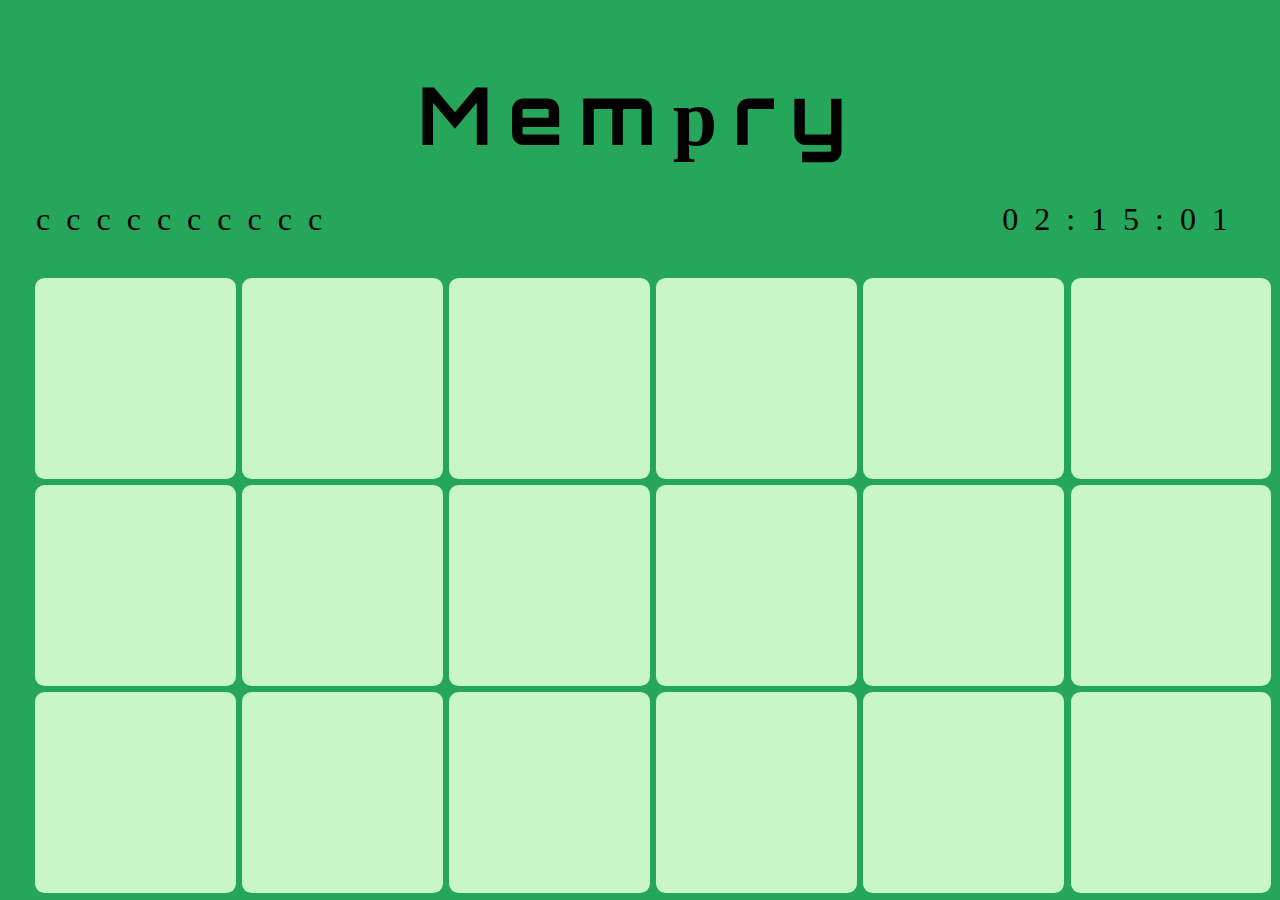
==== game.html @ c3843a50 "first commit adding game.css game.html index.html and main.css" ====
<!DOCTYPE html>
<html>
  <head>
    <meta charset="utf-8">
    <link rel="stylesheet" href="game.css">
    <link href='http://fonts.googleapis.com/css?family=Orbitron:400,700' rel='stylesheet' type='text/css'>
    <link href="https://fontastic.s3.amazonaws.com/3DamDF44nPyeREaMFqS39c/icons.css" rel="stylesheet">
    <title>Memory Game</title>
  </head>

  <body>

    <div class="header">

      <h1>Mem<span class="icon">p</span>ry</h1>

       <div class="game-statistics">
         <ul class="timer-healthbar">
           <li class="game-healthbar">
             <span class="icon">cccccccccc</span>
           </li>
           <li class="game-timer">
             02:15:01
           </li>
         </ul>
       </div>
     </div>

    <div class="game-container">

     <label class="game-box">
      <input type="checkbox" class="checkbox">
      <div class="game-box-2">
      <span class="icon">a</span>
     </div>
    </label>

     <label class="game-box">
      <input type="checkbox" class="checkbox">
       <div class="game-box-2">
         <span class="icon">g</span>
      </div>
    </label>

     <label class="game-box">
      <input type="checkbox" class="checkbox">
       <div class="game-box-2">
         <span class="icon">j</span>
      </div>
    </label>

     <label class="game-box">
      <input type="checkbox" class="checkbox">
       <div class="game-box-2">
         <span class="icon">m</span>
      </div>
    </label>

     <label class="game-box">
      <input type="checkbox" class="checkbox">
       <div class="game-box-2">
         <span class="icon">d</span>
      </div>
    </label>

     <label class="game-box">
      <input type="checkbox" class="checkbox">
       <div class="game-box-2">
         <span class="icon">b</span>
      </div>
    </label>

     <label class="game-box">
      <input type="checkbox" class="checkbox">
       <div class="game-box-2">
         <span class="icon">e</span>
      </div>
    </label>

     <label class="game-box">
      <input type="checkbox" class="checkbox">
       <div class="game-box-2">
         <span class="icon">a</span>
      </div>
    </label>

     <label class="game-box">
      <input type="checkbox" class="checkbox">
       <div class="game-box-2">
         <span class="icon">k</span>
      </div>
    </label>


     <label class="game-box">
      <input type="checkbox" class="checkbox">
       <div class="game-box-2">
         <span class="icon">f</span>
      </div>
    </label>


     <label class="game-box">
      <input type="checkbox" class="checkbox">
       <div class="game-box-2">
         <span class="icon">m</span>
      </div>
    </label>


     <label class="game-box">
      <input type="checkbox" class="checkbox">
       <div class="game-box-2">
         <span class="icon">e</span>
      </div>
    </label>


     <label class="game-box">
      <input type="checkbox" class="checkbox">
       <div class="game-box-2">
         <span class="icon">d</span>
      </div>
    </label>

     <label class="game-box">
      <input type="checkbox" class="checkbox">
       <div class="game-box-2">
         <span class="icon">b</span>
      </div>
    </label>


     <label class="game-box">
      <input type="checkbox" class="checkbox">
       <div class="game-box-2">
         <span class="icon">j</span>
      </div>
    </label>

     <label class="game-box">
      <input type="checkbox" class="checkbox">
       <div class="game-box-2">
         <span class="icon">k</span>
      </div>
    </label>

     <label class="game-box">
      <input type="checkbox" class="checkbox">
       <div class="game-box-2">
         <span class="icon">g</span>
      </div>
    </label>

     <label class="game-box">
      <input type="checkbox" class="checkbox">
       <div class="game-box-2">
         <span class="icon">f</span>
      </div>
    </label>

    </div>


  </body>
</html>
---- game.css ----
/*Basic Reset*/
* {
  margin: 0;
  padding: 0;
}

/*Universal*/

body {
  background-color: #26A65B;
  text-align: center;
  margin: 0;
  font-size: 2em;
  letter-spacing: .5em;
}

h1 {
    font-family: 'Orbitron', sans-serif;
    font-size: 2.5em;
}

.icon {
  font-family: "memory-icon";
}

ul {
  list-style-type:none;
}

/*Header*/

.header {
  padding-top: 2em;
}

.game-statistics {
  display: inline;
  padding: .5em;
  width: 100%
}

.game-healthbar {
display: inline;
margin-left: 0;
padding-right: 50%;
}

.game-timer {
  display: inline;
  margin-left: 0;
}

/*Game Board*/

.game-container {
  margin: 0 auto;
  width: 98%;
  text-align: center;
  padding-left: 1em;
}

.game-box {
  background-color: #C8F7C5;
  box-sizing: border-box;
  width: 16%;
  padding: 8%;
  border-radius: .3em;
  position: relative;
  float: left;
  margin: .1em;
  cursor: pointer;
  overflow: auto;
  }

.game-box-2 {
  opacity: 0;
  max-height: 0;
  overflow: hidden;
  margin: 0 auto;
}


/*Actions*/

input {
  position: absolute;
  top: 0;
  left: 0;
  display: none;
}

.game-box [type=checkbox]:checked ~ .game-box-2{
  opacity: 1;
  overflow: visible;
  color: black;
  font-size: 300%;
}
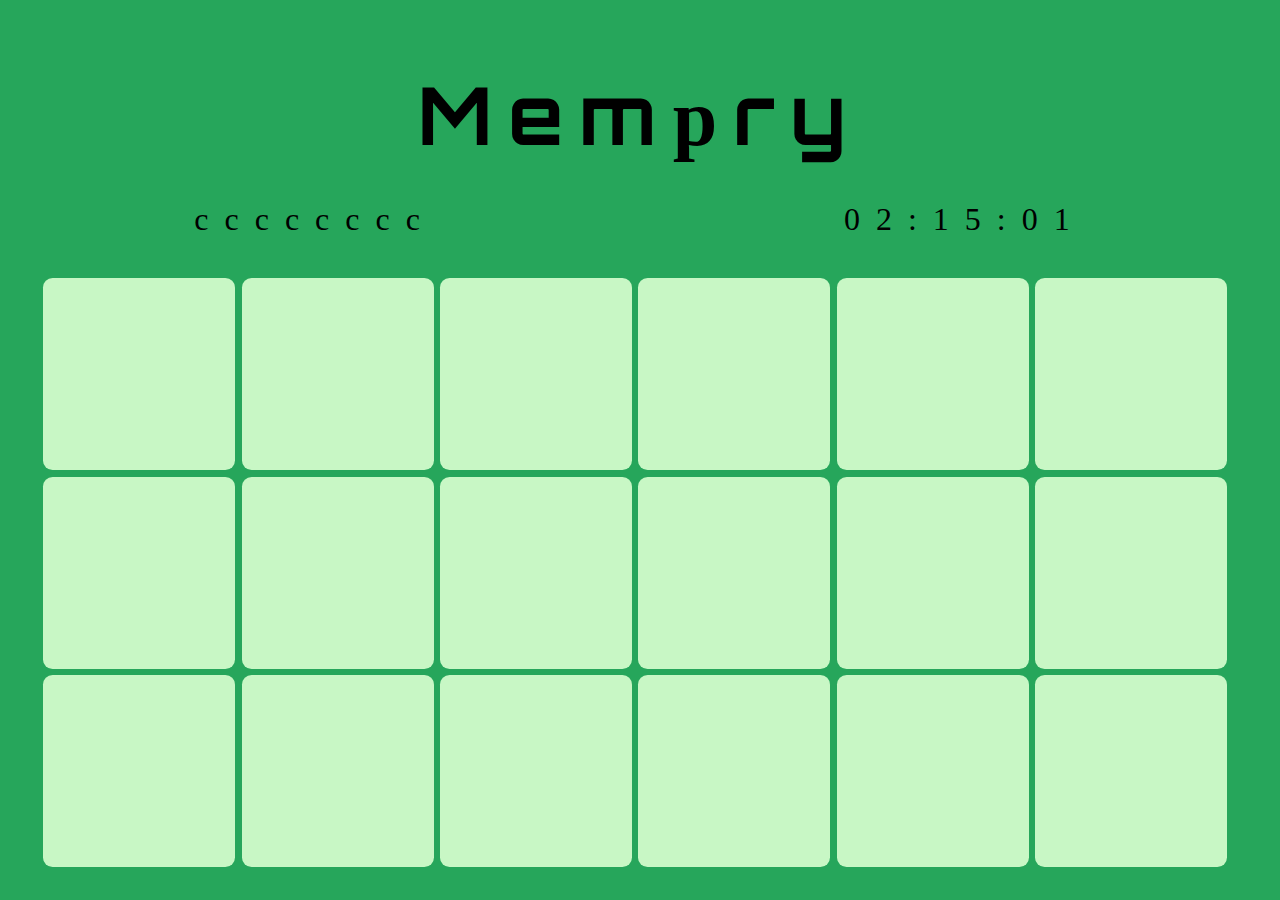
==== commit f0c5bf54: "centering game-container" ====
--- a/game.html
+++ b/game.html
@@ -17,7 +17,7 @@
        <div class="game-statistics">
          <ul class="timer-healthbar">
            <li class="game-healthbar">
-             <span class="icon">cccccccccc</span>
+             <span class="icon">cccccccc</span>
            </li>
            <li class="game-timer">
              02:15:01
--- a/game.css
+++ b/game.css
@@ -42,7 +42,7 @@
 .game-healthbar {
 display: inline;
 margin-left: 0;
-padding-right: 50%;
+padding-right: 30%;
 }
 
 .game-timer {
@@ -54,9 +54,9 @@
 
 .game-container {
   margin: 0 auto;
-  width: 98%;
+  width: 100%;
+  max-width: 1200px;
   text-align: center;
-  padding-left: 1em;
 }
 
 .game-box {
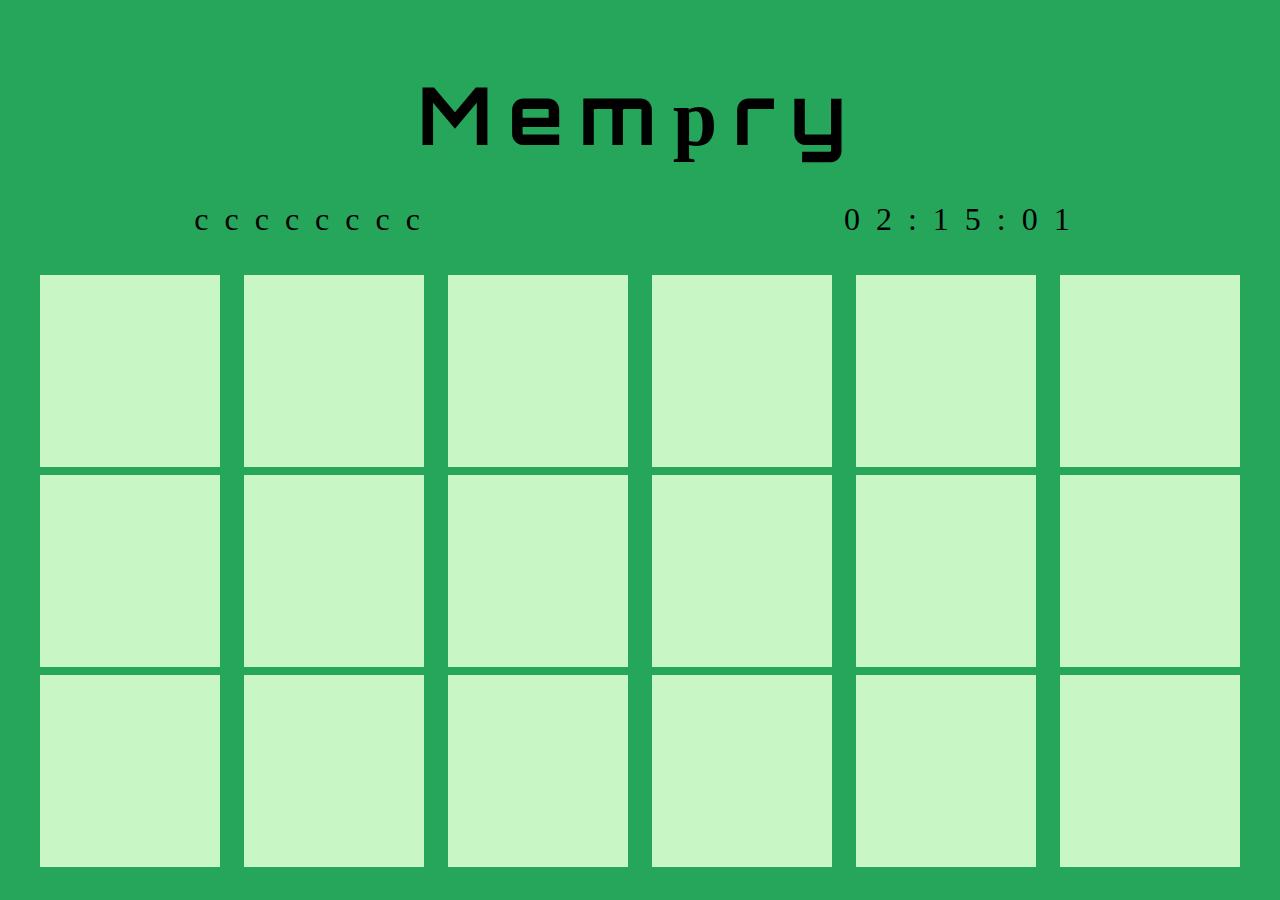
==== commit 030ced27: "fixing centering on game tiles" ====
--- a/game.html
+++ b/game.html
@@ -31,63 +31,63 @@
      <label class="game-box">
       <input type="checkbox" class="checkbox">
       <div class="game-box-2">
-      <span class="icon">a</span>
+      <span class="icon game-box-icon">a</span>
      </div>
     </label>
 
      <label class="game-box">
       <input type="checkbox" class="checkbox">
        <div class="game-box-2">
-         <span class="icon">g</span>
+         <span class="icon game-box-icon">g</span>
       </div>
     </label>
 
      <label class="game-box">
       <input type="checkbox" class="checkbox">
        <div class="game-box-2">
-         <span class="icon">j</span>
+         <span class="icon game-box-icon">j</span>
       </div>
     </label>
 
      <label class="game-box">
       <input type="checkbox" class="checkbox">
        <div class="game-box-2">
-         <span class="icon">m</span>
+         <span class="icon game-box-icon">m</span>
       </div>
     </label>
 
      <label class="game-box">
       <input type="checkbox" class="checkbox">
        <div class="game-box-2">
-         <span class="icon">d</span>
+         <span class="icon game-box-icon">d</span>
       </div>
     </label>
 
      <label class="game-box">
       <input type="checkbox" class="checkbox">
        <div class="game-box-2">
-         <span class="icon">b</span>
+         <span class="icon game-box-icon">b</span>
       </div>
     </label>
 
      <label class="game-box">
       <input type="checkbox" class="checkbox">
        <div class="game-box-2">
-         <span class="icon">e</span>
+         <span class="icon game-box-icon">e</span>
       </div>
     </label>
 
      <label class="game-box">
       <input type="checkbox" class="checkbox">
        <div class="game-box-2">
-         <span class="icon">a</span>
+         <span class="icon game-box-icon">a</span>
       </div>
     </label>
 
      <label class="game-box">
       <input type="checkbox" class="checkbox">
        <div class="game-box-2">
-         <span class="icon">k</span>
+         <span class="icon game-box-icon">k</span>
       </div>
     </label>
 
@@ -95,7 +95,7 @@
      <label class="game-box">
       <input type="checkbox" class="checkbox">
        <div class="game-box-2">
-         <span class="icon">f</span>
+         <span class="icon game-box-icon">f</span>
       </div>
     </label>
 
@@ -103,7 +103,7 @@
      <label class="game-box">
       <input type="checkbox" class="checkbox">
        <div class="game-box-2">
-         <span class="icon">m</span>
+         <span class="icon game-box-icon">m</span>
       </div>
     </label>
 
@@ -111,7 +111,7 @@
      <label class="game-box">
       <input type="checkbox" class="checkbox">
        <div class="game-box-2">
-         <span class="icon">e</span>
+         <span class="icon game-box-icon">e</span>
       </div>
     </label>
 
@@ -119,14 +119,14 @@
      <label class="game-box">
       <input type="checkbox" class="checkbox">
        <div class="game-box-2">
-         <span class="icon">d</span>
+         <span class="icon game-box-icon">d</span>
       </div>
     </label>
 
      <label class="game-box">
       <input type="checkbox" class="checkbox">
        <div class="game-box-2">
-         <span class="icon">b</span>
+         <span class="icon game-box-icon">b</span>
       </div>
     </label>
 
@@ -134,28 +134,28 @@
      <label class="game-box">
       <input type="checkbox" class="checkbox">
        <div class="game-box-2">
-         <span class="icon">j</span>
+         <span class="icon game-box-icon">j</span>
       </div>
     </label>
 
      <label class="game-box">
       <input type="checkbox" class="checkbox">
        <div class="game-box-2">
-         <span class="icon">k</span>
+         <span class="icon game-box-icon">k</span>
       </div>
     </label>
 
      <label class="game-box">
       <input type="checkbox" class="checkbox">
        <div class="game-box-2">
-         <span class="icon">g</span>
+         <span class="icon game-box-icon">g</span>
       </div>
     </label>
 
      <label class="game-box">
       <input type="checkbox" class="checkbox">
        <div class="game-box-2">
-         <span class="icon">f</span>
+         <span class="icon game-box-icon">f</span>
       </div>
     </label>
 
--- a/game.css
+++ b/game.css
@@ -21,6 +21,7 @@
 
 .icon {
   font-family: "memory-icon";
+  padding: 0;
 }
 
 ul {
@@ -60,6 +61,30 @@
 }
 
 .game-box {
+  width: 15%;
+  display: inline-block;
+  padding-top: 16%;
+  position: relative;
+  margin: 0;
+}
+
+.game-box-2 {
+  background-color: #C8F7C5;
+  position: absolute;
+  top: 0;
+  bottom: 0;
+  left: 0;
+  right: 0;
+}
+
+.game-box-icon {
+  position: absolute;
+  top: 50%;
+  left: 50%;
+  transform: translate(-30%, -30%)
+}
+
+/*.game-box-2 {
   background-color: #C8F7C5;
   box-sizing: border-box;
   width: 16%;
@@ -69,15 +94,16 @@
   float: left;
   margin: .1em;
   cursor: pointer;
-  overflow: auto;
-  }
+  overflow: hidden;
+  text-align: center;
+  }*/
 
-.game-box-2 {
+/*.game-box-2 {
   opacity: 0;
   max-height: 0;
   overflow: hidden;
   margin: 0 auto;
-}
+}*/
 
 
 /*Actions*/
@@ -89,9 +115,17 @@
   display: none;
 }
 
-.game-box [type=checkbox]:checked ~ .game-box-2{
-  opacity: 1;
-  overflow: visible;
+.game-box [type=checkbox]:not(:checked) + .game-box-2 .icon {
+  opacity: 0;
+  display: none;
   color: black;
   font-size: 300%;
 }
+
+
+.game-box [type=checkbox]:checked + .game-box-2 .icon {
+  opacity: 1;
+  display: visible;
+  color: black;
+  font-size: 300%;
+}
